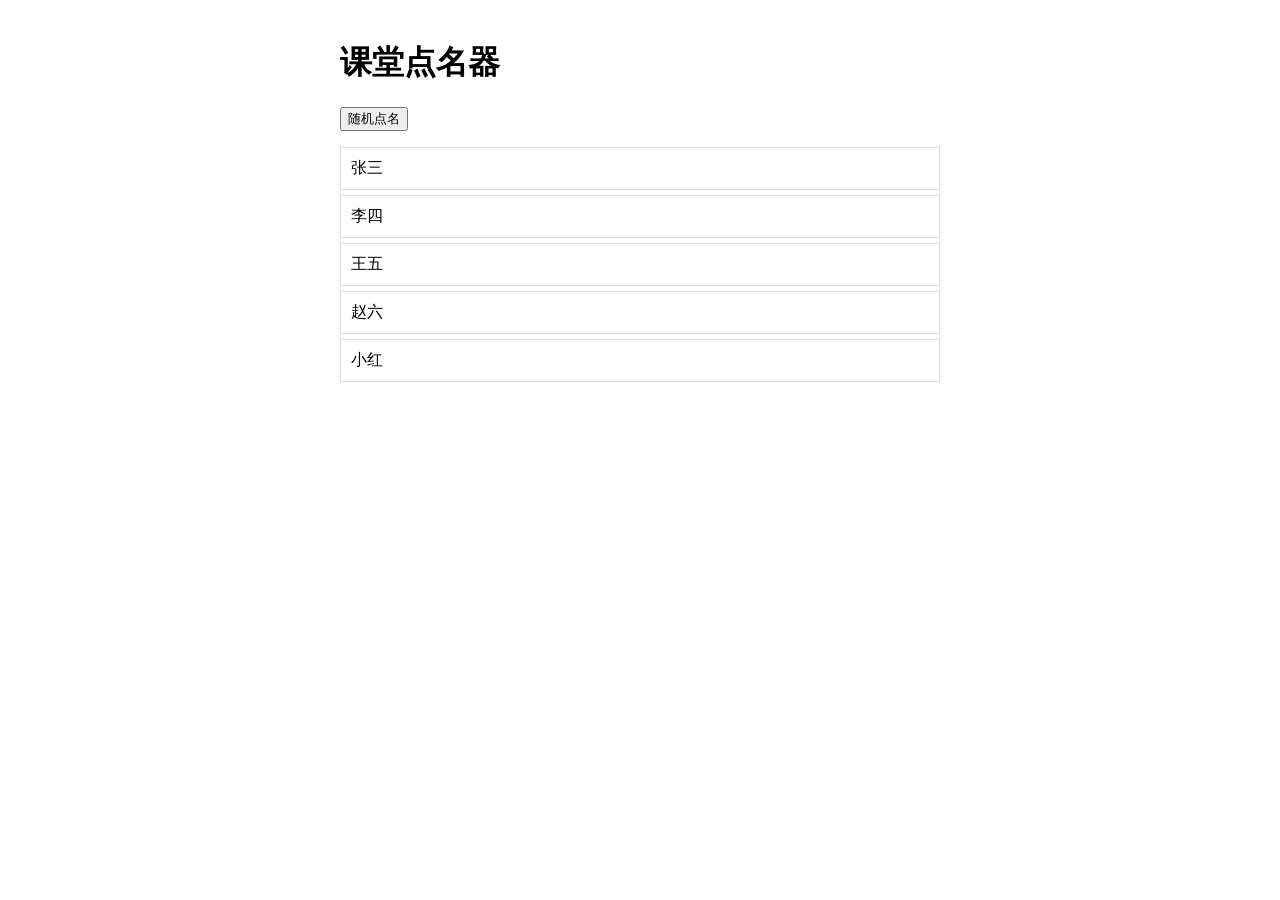
==== index.html @ b98154ac "Add files via upload" ====
<!DOCTYPE html>
<html lang="zh-CN">
<head>
    <meta charset="UTF-8">
    <title>课堂点名器</title>
    <style>
        body {
            font-family: "微软雅黑", Arial;
            max-width: 600px;
            margin: 0 auto;
            padding: 20px;
        }
        #studentList {
            list-style: none;
            padding: 0;
        }
        .student {
            padding: 10px;
            border: 1px solid #ddd;
            margin-bottom: 5px;
            cursor: pointer;
        }
        .selected {
            background-color: #4CAF50;
            color: white;
        }
    </style>
</head>
<body>
    <h1>课堂点名器</h1>
    <button onclick="randomCall()">随机点名</button>
    <ul id="studentList">
        <li class="student">张三</li>
        <li class="student">李四</li>
        <li class="student">王五</li>
        <li class="student">赵六</li>
        <li class="student">小红</li>
    </ul>

    <script>
        function randomCall() {
            // 取消上次选中
            document.querySelectorAll('.selected').forEach(item => {
                item.classList.remove('selected');
            });
            
            // 随机选择
            const students = document.querySelectorAll('.student');
            const randomIndex = Math.floor(Math.random() * students.length);
            students[randomIndex].classList.add('selected');
        }
    </script>
</body>
</html>
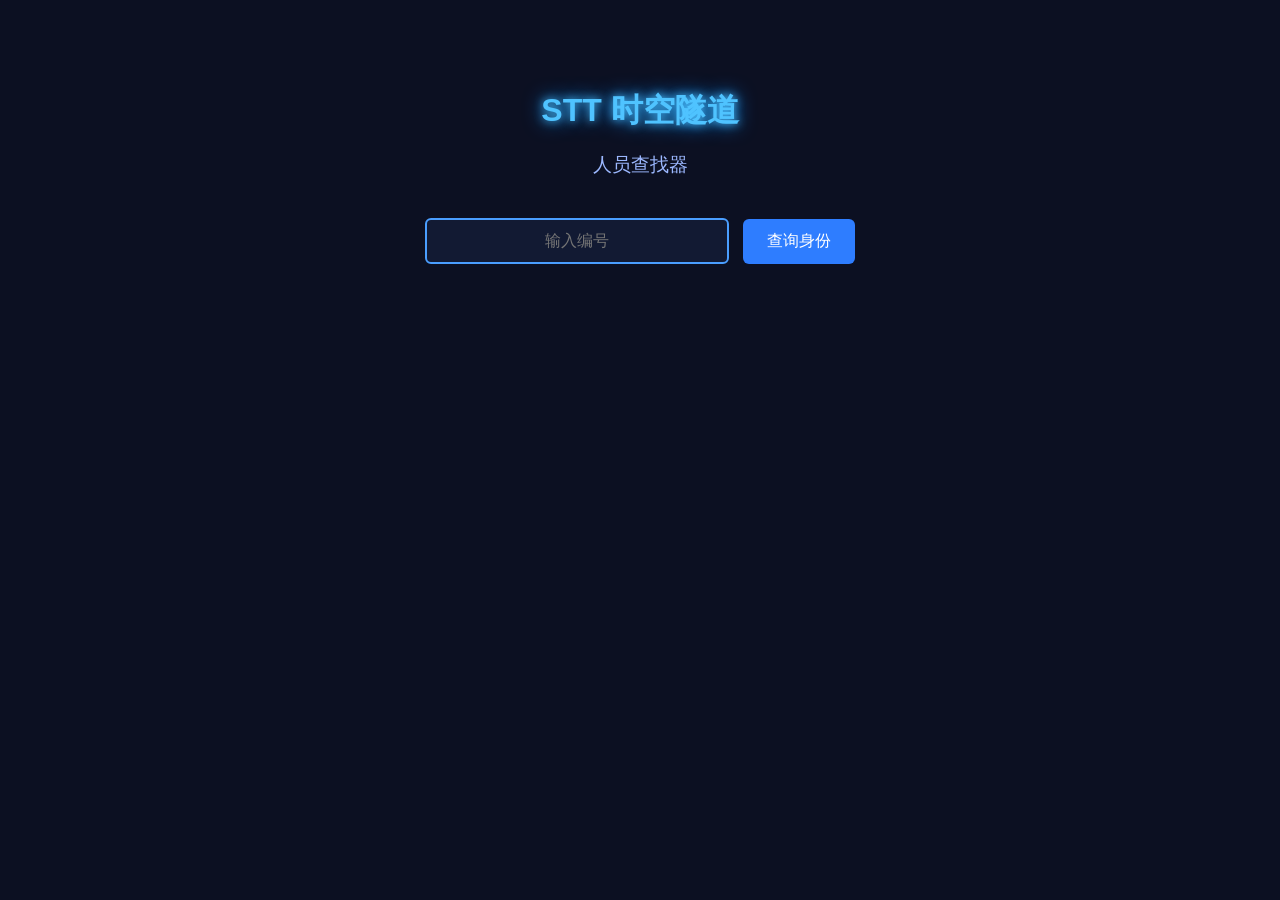
==== commit 9144db0a: "Update index.html" ====
--- a/index.html
+++ b/index.html
@@ -1,54 +1,71 @@
 <!DOCTYPE html>
 <html lang="zh-CN">
 <head>
-    <meta charset="UTF-8">
-    <title>课堂点名器</title>
-    <style>
-        body {
-            font-family: "微软雅黑", Arial;
-            max-width: 600px;
-            margin: 0 auto;
-            padding: 20px;
-        }
-        #studentList {
-            list-style: none;
-            padding: 0;
-        }
-        .student {
-            padding: 10px;
-            border: 1px solid #ddd;
-            margin-bottom: 5px;
-            cursor: pointer;
-        }
-        .selected {
-            background-color: #4CAF50;
-            color: white;
-        }
-    </style>
+  <meta charset="UTF-8">
+  <title>STT编号查询器</title>
+  <style>
+    body {
+      background-color: #0c1022;
+      color: #e0eaff;
+      font-family: "Microsoft YaHei", sans-serif;
+      text-align: center;
+      padding-top: 60px;
+    }
+
+    h1 {
+      color: #4fc3ff;
+      text-shadow: 0 0 10px #4fc3ff, 0 0 20px #0088ff;
+      margin-bottom: 10px;
+    }
+
+    h3 {
+      color: #9cb8ff;
+      font-weight: normal;
+      margin-bottom: 40px;
+    }
+
+    #codeInput {
+      padding: 12px 20px;
+      font-size: 16px;
+      width: 260px;
+      border: 2px solid #4a9eff;
+      border-radius: 6px;
+      background-color: #121a33;
+      color: #fff;
+      outline: none;
+      text-align: center;
+    }
+
+    #codeInput:focus {
+      box-shadow: 0 0 12px #4fc3ff;
+    }
+
+    #searchBtn {
+      margin-left: 10px;
+      padding: 12px 24px;
+      font-size: 16px;
+      background-color: #2e7dff;
+      color: white;
+      border: none;
+      border-radius: 6px;
+      cursor: pointer;
+      transition: 0.2s;
+    }
+
+    #searchBtn:hover {
+      background-color: #4a9dff;
+      box-shadow: 0 0 10px #4a9dff;
+    }
+  </style>
 </head>
+
 <body>
-    <h1>课堂点名器</h1>
-    <button onclick="randomCall()">随机点名</button>
-    <ul id="studentList">
-        <li class="student">张三</li>
-        <li class="student">李四</li>
-        <li class="student">王五</li>
-        <li class="student">赵六</li>
-        <li class="student">小红</li>
-    </ul>
+  <h1>STT 时空隧道</h1>
+  <h3>人员查找器</h3>
 
-    <script>
-        function randomCall() {
-            // 取消上次选中
-            document.querySelectorAll('.selected').forEach(item => {
-                item.classList.remove('selected');
-            });
-            
-            // 随机选择
-            const students = document.querySelectorAll('.student');
-            const randomIndex = Math.floor(Math.random() * students.length);
-            students[randomIndex].classList.add('selected');
-        }
-    </script>
+  <input type="text" id="codeInput" placeholder="输入编号">
+  <button id="searchBtn">查询身份</button>
+
+  <script src="script.js"></script>
 </body>
 </html>
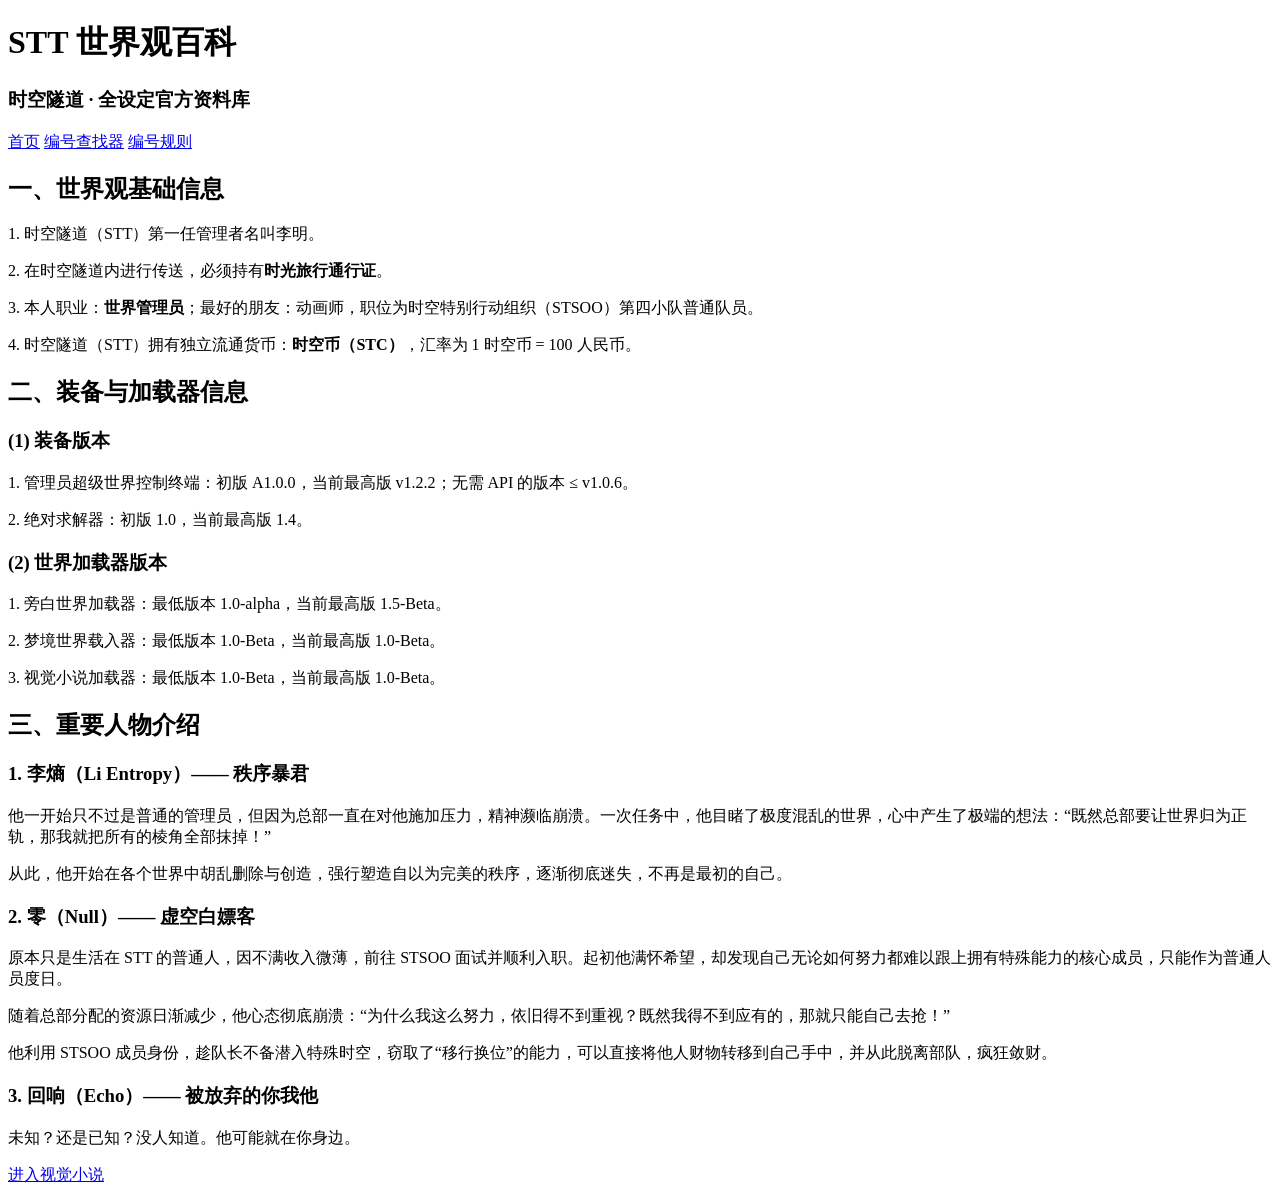
==== commit 17e6d1e3: "Create index.html" ====
--- a/index.html
+++ b/index.html
@@ -2,70 +2,63 @@
 <html lang="zh-CN">
 <head>
   <meta charset="UTF-8">
-  <title>STT编号查询器</title>
-  <style>
-    body {
-      background-color: #0c1022;
-      color: #e0eaff;
-      font-family: "Microsoft YaHei", sans-serif;
-      text-align: center;
-      padding-top: 60px;
-    }
+  <title>STT 世界观 · 官方百科</title>
+  <link rel="stylesheet" href="style.css">
+</head>
+<body>
+  <div class="container">
+    <h1 class="title">STT 世界观百科</h1>
+    <h3 class="subtitle">时空隧道 · 全设定官方资料库</h3>
 
-    h1 {
-      color: #4fc3ff;
-      text-shadow: 0 0 10px #4fc3ff, 0 0 20px #0088ff;
-      margin-bottom: 10px;
-    }
+    <div class="nav">
+      <a href="index.html">首页</a>
+      <a href="search.html">编号查找器</a>
+      <a href="rule-number.html">编号规则</a>
+    </div>
 
-    h3 {
-      color: #9cb8ff;
-      font-weight: normal;
-      margin-bottom: 40px;
-    }
+    <!-- 世界观信息 -->
+    <div class="section">
+      <h2>一、世界观基础信息</h2>
+      <p>1. 时空隧道（STT）第一任管理者名叫李明。</p>
+      <p>2. 在时空隧道内进行传送，必须持有<strong>时光旅行通行证</strong>。</p>
+      <p>3. 本人职业：<strong>世界管理员</strong>；最好的朋友：动画师，职位为时空特别行动组织（STSOO）第四小队普通队员。</p>
+      <p>4. 时空隧道（STT）拥有独立流通货币：<strong>时空币（STC）</strong>，汇率为 1 时空币 = 100 人民币。</p>
+    </div>
 
-    #codeInput {
-      padding: 12px 20px;
-      font-size: 16px;
-      width: 260px;
-      border: 2px solid #4a9eff;
-      border-radius: 6px;
-      background-color: #121a33;
-      color: #fff;
-      outline: none;
-      text-align: center;
-    }
+    <!-- 装备信息 -->
+    <div class="section">
+      <h2>二、装备与加载器信息</h2>
 
-    #codeInput:focus {
-      box-shadow: 0 0 12px #4fc3ff;
-    }
+      <h3>(1) 装备版本</h3>
+      <p>1. 管理员超级世界控制终端：初版 A1.0.0，当前最高版 v1.2.2；无需 API 的版本 ≤ v1.0.6。</p>
+      <p>2. 绝对求解器：初版 1.0，当前最高版 1.4。</p>
 
-    #searchBtn {
-      margin-left: 10px;
-      padding: 12px 24px;
-      font-size: 16px;
-      background-color: #2e7dff;
-      color: white;
-      border: none;
-      border-radius: 6px;
-      cursor: pointer;
-      transition: 0.2s;
-    }
+      <h3>(2) 世界加载器版本</h3>
+      <p>1. 旁白世界加载器：最低版本 1.0-alpha，当前最高版 1.5-Beta。</p>
+      <p>2. 梦境世界载入器：最低版本 1.0-Beta，当前最高版 1.0-Beta。</p>
+      <p>3. 视觉小说加载器：最低版本 1.0-Beta，当前最高版 1.0-Beta。</p>
+    </div>
 
-    #searchBtn:hover {
-      background-color: #4a9dff;
-      box-shadow: 0 0 10px #4a9dff;
-    }
-  </style>
-</head>
+    <!-- 人物介绍 -->
+    <div class="section">
+      <h2>三、重要人物介绍</h2>
 
-<body>
-  <h1>STT 时空隧道</h1>
-  <h3>人员查找器</h3>
+      <h3>1. 李熵（Li Entropy）—— 秩序暴君</h3>
+      <p>他一开始只不过是普通的管理员，但因为总部一直在对他施加压力，精神濒临崩溃。一次任务中，他目睹了极度混乱的世界，心中产生了极端的想法：“既然总部要让世界归为正轨，那我就把所有的棱角全部抹掉！”</p>
+      <p>从此，他开始在各个世界中胡乱删除与创造，强行塑造自以为完美的秩序，逐渐彻底迷失，不再是最初的自己。</p>
 
-  <input type="text" id="codeInput" placeholder="输入编号">
-  <button id="searchBtn">查询身份</button>
+      <h3>2. 零（Null）—— 虚空白嫖客</h3>
+      <p>原本只是生活在 STT 的普通人，因不满收入微薄，前往 STSOO 面试并顺利入职。起初他满怀希望，却发现自己无论如何努力都难以跟上拥有特殊能力的核心成员，只能作为普通人员度日。</p>
+      <p>随着总部分配的资源日渐减少，他心态彻底崩溃：“为什么我这么努力，依旧得不到重视？既然我得不到应有的，那就只能自己去抢！”</p>
+      <p>他利用 STSOO 成员身份，趁队长不备潜入特殊时空，窃取了“移行换位”的能力，可以直接将他人财物转移到自己手中，并从此脱离部队，疯狂敛财。</p>
 
-  <script src="script.js"></script>
+      <h3>3. 回响（Echo）—— 被放弃的你我他</h3>
+      <p>未知？还是已知？没人知道。他可能就在你身边。</p>
+    </div>
+
+    <div class="btn-box">
+      <a class="btn" href="https://lyz130603.github.io/TyranoScript_Game/" target="_blank">进入视觉小说</a>
+    </div>
+  </div>
 </body>
 </html>
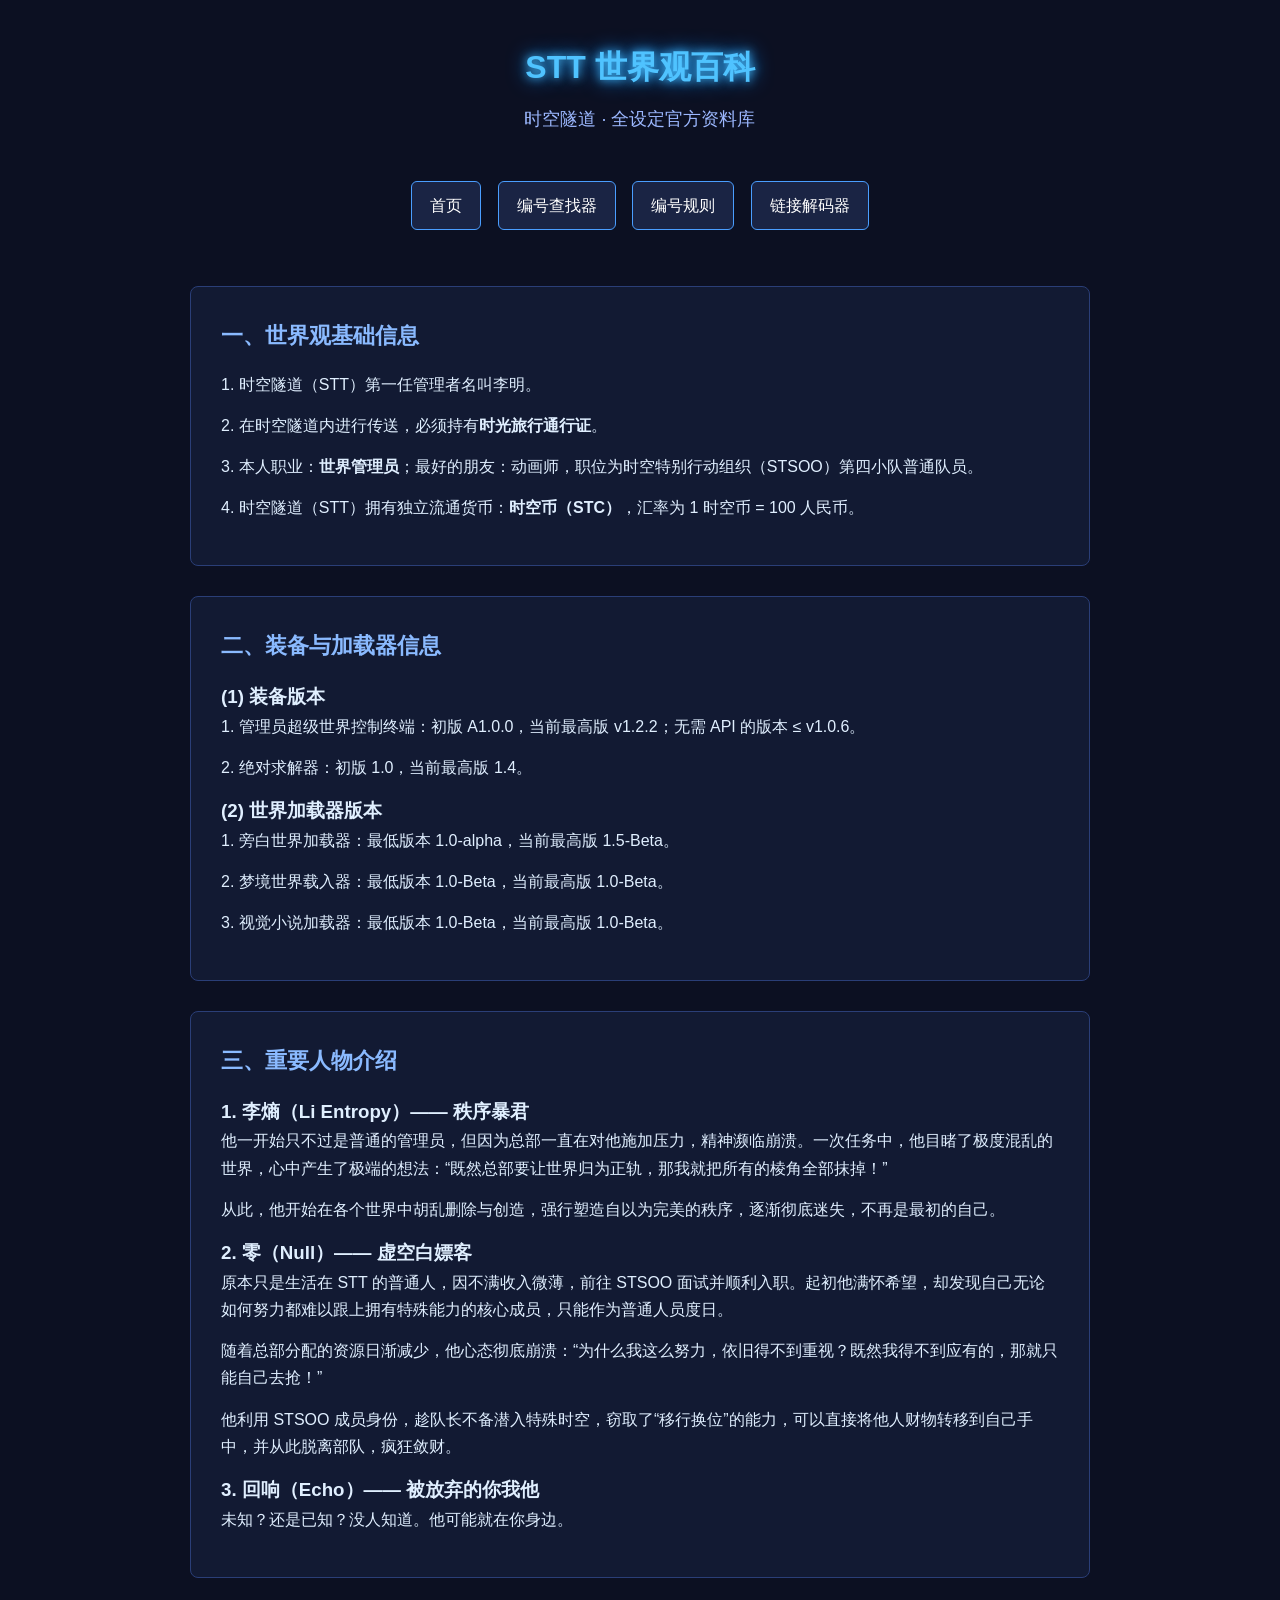
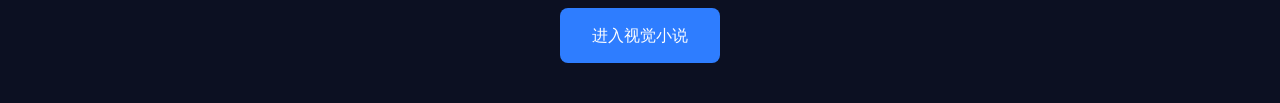
==== commit b7ad2a33: "Update index.html" ====
--- a/index.html
+++ b/index.html
@@ -14,6 +14,7 @@
       <a href="index.html">首页</a>
       <a href="search.html">编号查找器</a>
       <a href="rule-number.html">编号规则</a>
+      <a href="decoder.html">链接解码器</a>
     </div>
 
     <!-- 世界观信息 -->
--- a/style.css
+++ b/style.css
@@ -0,0 +1,96 @@
+* {
+  margin: 0;
+  padding: 0;
+  box-sizing: border-box;
+}
+
+body {
+  background-color: #0c1022;
+  color: #e0efff;
+  font-family: 'Microsoft YaHei', sans-serif;
+  line-height: 1.7;
+  padding: 40px 20px;
+}
+
+.container {
+  max-width: 900px;
+  margin: 0 auto;
+}
+
+.title {
+  color: #4fc3ff;
+  text-shadow: 0 0 10px #4fc3ff, 0 0 20px #0088ff;
+  text-align: center;
+  margin-bottom: 10px;
+  font-size: 32px;
+}
+
+.subtitle {
+  color: #9cb8ff;
+  text-align: center;
+  font-weight: normal;
+  margin-bottom: 40px;
+  font-size: 18px;
+}
+
+.nav {
+  text-align: center;
+  margin-bottom: 50px;
+}
+
+.nav a {
+  display: inline-block;
+  color: #fff;
+  background-color: #1a2444;
+  border: 1px solid #4a9eff;
+  padding: 10px 18px;
+  margin: 6px;
+  border-radius: 6px;
+  text-decoration: none;
+  transition: 0.2s;
+}
+
+.nav a:hover {
+  background-color: #2e7dff;
+  box-shadow: 0 0 10px #4a9dff;
+}
+
+.section {
+  background-color: #121a33;
+  border: 1px solid #2a3e77;
+  border-radius: 8px;
+  padding: 30px;
+  margin-bottom: 30px;
+}
+
+.section h2 {
+  color: #8abaff;
+  margin-bottom: 16px;
+  font-size: 22px;
+}
+
+.section p {
+  margin-bottom: 14px;
+  font-size: 16px;
+}
+
+.btn-box {
+  text-align: center;
+  margin-top: 30px;
+}
+
+.btn {
+  display: inline-block;
+  padding: 14px 32px;
+  background-color: #2e7dff;
+  color: #fff;
+  border-radius: 8px;
+  font-size: 16px;
+  text-decoration: none;
+  transition: 0.2s;
+}
+
+.btn:hover {
+  background-color: #4a9dff;
+  box-shadow: 0 0 15px #4a9dff;
+}
